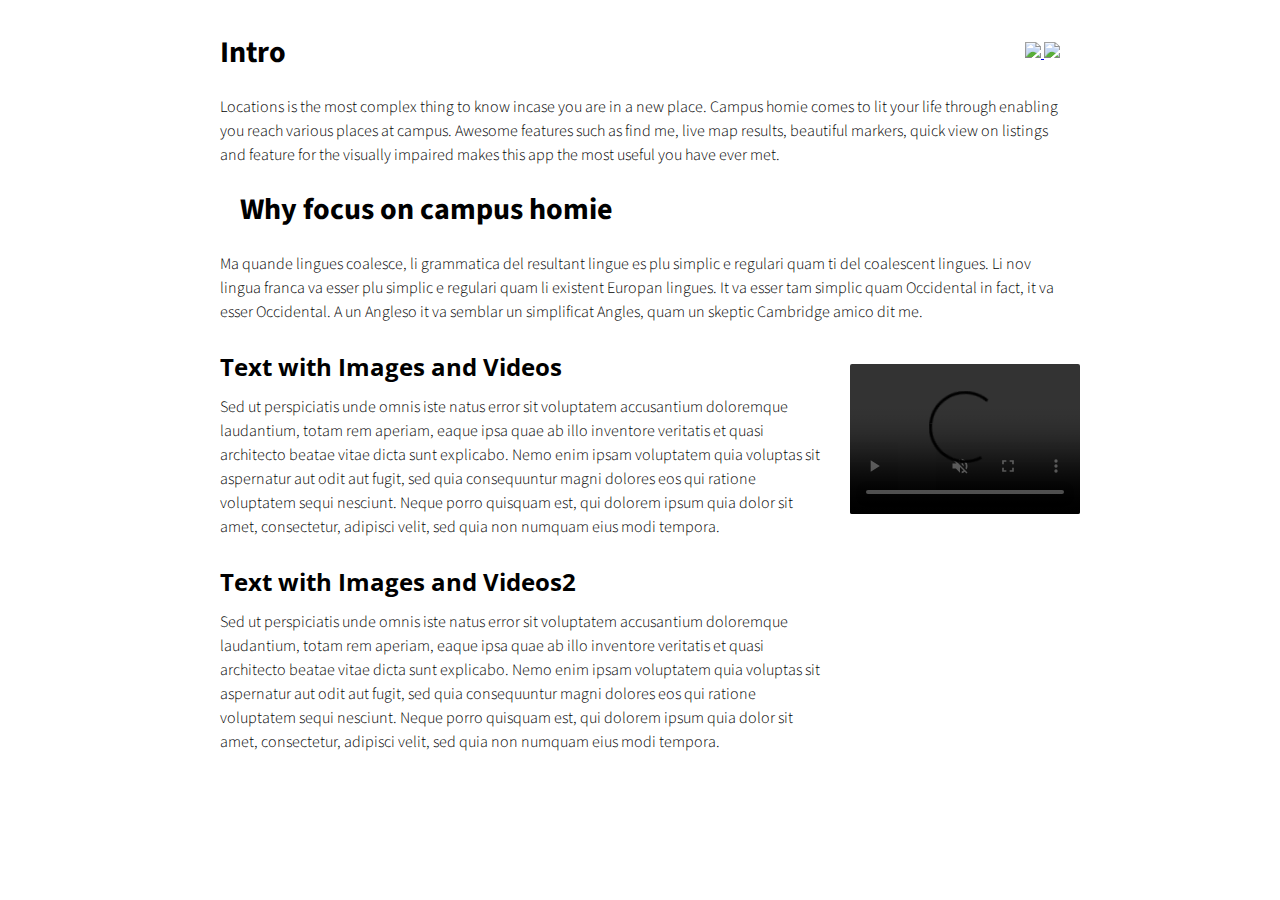
==== index.html @ 47cd6203 "Update index.html" ====
<!doctype html>
<html>

<head>
  <title>CAMPUS HOMIE</title>
  <meta charset="utf-8" name="viewport" content="width=device-width, initial-scale=1">
  <link href="css/frame.css" media="screen" rel="stylesheet" type="text/css" />
  <link href="css/controls.css" media="screen" rel="stylesheet" type="text/css" />
  <link href="css/custom.css" media="screen" rel="stylesheet" type="text/css" />
  <link href='https://fonts.googleapis.com/css?family=Open+Sans:400,700' rel='stylesheet' type='text/css'>
  <link href='https://fonts.googleapis.com/css?family=Open+Sans+Condensed:300,700' rel='stylesheet' type='text/css'>
  <link href="https://fonts.googleapis.com/css?family=Source+Sans+Pro:400,700" rel="stylesheet">
  <script src="https://ajax.googleapis.com/ajax/libs/jquery/3.3.1/jquery.min.js"></script>
  <script src="js/menu.js"></script>
  <style>
    .menu-index {
      color: rgb(255, 255, 255) !important;
      opacity: 1 !important;
      font-weight: 700 !important;
    }
    .video-size
{
  width: 230px;
  height: 400px;
}
  </style>
</head>

<body>
  <div class="menu-container"></div>
  <div class="content-container">
    <div class="content">
      <div class="content-table flex-column">
        <!-------------------------------------------------------------------------------------------->
        <!--Start Intro-->

        <div class="flex-row-space-between">
          <div class="flex-item flex-column">
            <p class="text badge-text">Intro</p>
          </div>
          <div class="flex-item flex-column">
            <div class="control-group">
              <a href="javascript:void(0)" target="_blank" class="custom-image-button">
                <img src="img/app-store-badge.png" width="150">
              </a>
              <a href="javascript:void(0)" target="_blank" class="custom-image-button">
                <img src="img/google-play-badge.png" width="150">
              </a>
            </div>
          </div>
        </div>
        <div class="flex-row">
          <div class="flex-item flex-column">
            <p class="text">
              Locations is the most complex thing to know incase you are in a new place. Campus homie comes to 
              lit your life through enabling you reach various places at campus. Awesome features such
              as find me, live map results, beautiful markers, quick view on listings and feature for the 
              visually impaired makes this app the most useful you have ever met. 
            </p>
           <div class="flex-item flex-column">
            <p class="text badge-text">Why focus on campus homie</p>
          </div>
            <p class="text">
              Ma quande lingues coalesce, li grammatica del resultant lingue es plu simplic e regulari quam ti del
              coalescent lingues. Li nov lingua franca va esser plu simplic e regulari quam li existent Europan lingues.
              It va esser tam simplic quam Occidental in fact, it va esser Occidental. A un Angleso it va semblar un
              simplificat Angles, quam un skeptic Cambridge amico dit me.
            </p>
          </div>
        </div>
        
        <!--End Text with Buttons-->
        <!-------------------------------------------------------------------------------------------->
        <!--Start video and text-->

        <div class="flex-row">
          <div class="flex-item flex-item-stretch-2 flex-column">
            <h2 class="add-top-margin">Text with Images and Videos</h2>
            <p class="text">
              Sed ut perspiciatis unde omnis iste natus error sit voluptatem accusantium doloremque laudantium, totam rem
              aperiam, eaque ipsa quae ab illo inventore veritatis et quasi architecto beatae vitae dicta sunt explicabo.
              Nemo enim ipsam voluptatem quia voluptas sit aspernatur aut odit aut fugit, sed quia consequuntur magni
              dolores eos qui ratione voluptatem sequi nesciunt. Neque porro quisquam est, qui dolorem ipsum quia dolor
              sit amet, consectetur, adipisci velit, sed quia non numquam eius modi tempora.
            </p>
            <h2 class="add-top-margin">Text with Images and Videos2</h2>
            <p class="text">
              Sed ut perspiciatis unde omnis iste natus error sit voluptatem accusantium doloremque laudantium, totam rem
              aperiam, eaque ipsa quae ab illo inventore veritatis et quasi architecto beatae vitae dicta sunt explicabo.
              Nemo enim ipsam voluptatem quia voluptas sit aspernatur aut odit aut fugit, sed quia consequuntur magni
              dolores eos qui ratione voluptatem sequi nesciunt. Neque porro quisquam est, qui dolorem ipsum quia dolor
              sit amet, consectetur, adipisci velit, sed quia non numquam eius modi tempora.
            </p>
          </div>
          <div class="video-size">
            <video preload controls autoplay loop muted playsinline class="image" >
              <source src="vid/mov_bbb.mp4" type="video/mp4">
              Your browser does not support the video tag.
            </video>
          </div>
        </div>        
</body>

</html>
---- css/frame.css ----
/*************************************************************************
 * GitHub: https://github.com/yenchiah/project-website-template
 * Version: v3.29
 * This CSS file is for the website frame
 * If you want to keep this template updated, avoid modifying this file
 * Instead, add your own CSS in the index.css
 *************************************************************************/

html,
body {
  margin: 0;
  padding: 0;
  background-color: white;
  font-family: 'Open Sans', Helvetica, Arial, sans-serif;
  left: 0;
  right: 0;
  width: auto;
}

a {
  outline: none;
  cursor: pointer;
}

img {
  -webkit-touch-callout: none;
  -webkit-user-select: none;
  -khtml-user-select: none;
  -moz-user-select: none;
  -ms-user-select: none;
  user-select: none;
}

video {
  -webkit-touch-callout: none;
  -webkit-user-select: none;
  -khtml-user-select: none;
  -moz-user-select: none;
  -ms-user-select: none;
  user-select: none;
  object-fit:contain;
}

h2 {
  font-size: 24px;
  margin: 10px 0 0 0;
  padding: 0;
  font-weight: bold;
  font-family: 'Open Sans', Helvetica, Arial, sans-serif;
}

h3 {
  font-size: 18px;
  margin: 10px 0 0 0;
  padding: 0;
  font-weight: bold;
  font-family: 'Open Sans', Helvetica, Arial, sans-serif;
}

ul,
ol {
  margin: 10px 0 10px 0;
}

li ol,
li ul {
  margin: 0;
}

hr {
  border: 0;
  height: 1px;
  background: #333;
  margin: 0 0 10px 0;
}

.menu-container {
  z-index: 2;
  position: relative;
  width: 100%;
  background-color: #212121;
  min-width: 300px;
  -webkit-touch-callout: none;
  -webkit-user-select: none;
  -khtml-user-select: none;
  -moz-user-select: none;
  -ms-user-select: none;
  user-select: none;
}

.menu {
  position: relative;
  margin: 0 auto;
  max-width: 900px;
}

.menu-table {
  padding: 10px 10px;
  width: 100%;
  margin: 0;
}

.menu-highlight {
  color: rgb(255, 255, 255) !important;
  opacity: 1 !important;
  font-weight: 700 !important;
}

.logo {
  margin-left: 20px;
}

.logo a {
  color: rgba(255, 255, 255, 0.8);
  font-family: 'Open Sans Condensed', Helvetica, Arial, sans-serif;
  font-size: 30px;
  text-decoration: none;
  font-weight: 700;
  flex: 1 auto;
}

.menu-button {
  width: 40px;
  height: 40px;
  display: none;
  cursor: pointer;
  margin-right: 20px;
}

.menu-button img {
  width: 30px;
  height: 30px;
}

.menu-items a {
  color: rgba(255, 255, 255, 0.8);
  text-decoration: none;
  font-weight: 400;
  font-size: 18px;
  flex: 1 auto;
  transition: opacity 0.1s ease-in-out;
  -moz-transition: opacity 0.1s ease-in-out;
  -webkit-transition: opacity 0.1s ease-in-out;
  font-family: 'Open Sans', Helvetica, Arial, sans-serif;
  white-space: nowrap;
}

.menu-items a:not(:last-child) {
  margin-right: 25px;
}

.menu-items a:hover {
  color: rgb(255, 255, 255);
  opacity: 1;
}

.content-container {
  z-index: 1;
  position: relative;
  width: 100%;
  min-width: 300px;
}

.content {
  position: relative;
  margin: 0 auto;
  font-size: 16px;
  font-family: 'Source Sans Pro', Helvetica, Arial, sans-serif;
  font-weight: 300;
  line-height: 1.5;
  max-width: 900px;
  overflow-x: auto;
}

.content p a,
.content ul a,
.content ol a {
  text-decoration: none;
  color: #005cbf;
}

.content p a:hover,
.content ul a:hover,
.content ol a:hover {
  text-decoration: underline;
}

.content-table {
  padding: 20px 10px;
  width: 100%;
  margin: 0;
}

.flex-column {
  display: flex;
  flex-direction: column;
  flex-wrap: wrap;
  justify-content: flex-start;
  align-items: stretch;
  align-content: stretch;
  box-sizing: border-box;
}

.flex-row-space-between {
  display: flex;
  flex-direction: row;
  flex-wrap: wrap;
  justify-content: space-between;
  align-items: center;
  align-content: stretch;
  box-sizing: border-box;
}

.flex-row {
  display: flex;
  flex-direction: row;
  flex-wrap: wrap;
  justify-content: flex-start;
  align-items: center;
  align-content: stretch;
  box-sizing: border-box;
}

.flex-row-center {
  display: flex;
  flex-direction: row;
  flex-wrap: wrap;
  justify-content: center;
  align-items: center;
  align-content: stretch;
  box-sizing: border-box;
}

.flex-item-stretch {
  flex: 1 auto;
}

.flex-item-stretch-2 {
  flex: 1 auto;
}

.flex-item-stretch-3 {
  flex: 1 auto;
}

.flex-item-stretch-4 {
  flex: 1 auto;
}

.flex-item-stretch-5 {
  flex: 1 auto;
}

.flex-item {
  margin: 0 20px;
}

.left-align {
  float: left;
}

.right-align {
  float: right;
}

.full-width {
  width: 100%;
}

.badge-text {
  font-size: 30px;
  font-weight: 700;
}

.text {
  margin: 10px 0 10px 0;
  padding: 0;
}

.text-large-margin {
  margin: 15px 0 15px 0;
  padding: 0;
}

.text-small-margin {
  margin: 5px 0 5px 0;
  padding: 0;
}

.text-no-margin {
  margin: 0;
  padding: 0;
}

.image {
  border-radius: 2px;
  width: 100%;
  margin: 15px 0;
  -webkit-touch-callout: none;
  -webkit-user-select: none;
  -khtml-user-select: none;
  -moz-user-select: none;
  -ms-user-select: none;
  user-select: none;
  display: flex;
}

.image.center {
  align-self: center;
}

.image img,
.image video {
  width: 100%;
  height: 100%;
  box-sizing: border-box;
  display: table-cell;
  overflow: hidden;
  border-radius: 2px;
}

.adaptive-image {
  background-position: center;
  background-repeat: no-repeat;
  background-size: cover;
}

.image-wrap-text {
  float: left;
  margin: 5px 40px 25px 0;
}

.image-caption {
  width: 100%;
  text-align: center;
  margin-top: -10px;
  margin-bottom: 10px;
}

.max-width-400 {
  max-width: 400px;
}

.max-width-140 {
  max-width: 140px;
}

ol.publication {
  display: flex;
  flex-direction: column-reverse;
  list-style: none;
  margin: 7px 0 7px 0;
  padding: 0;
  flex-wrap: wrap;
}

ol.publication li {
  display: flex;
  align-items: baseline;
  margin: 0;
  padding: 0;
}

ol.publication li p:before {
  line-height: 1;
  margin-right: 5px;
}

ol.publication.C-list {
  counter-reset: C-counter;
}

ol.publication.C-list li p {
  counter-increment: C-counter;
}

ol.publication.C-list li p:before {
  content: "[C"counter(C-counter)"]";
}

ol.publication.J-list {
  counter-reset: J-counter;
}

ol.publication.J-list li p {
  counter-increment: J-counter;
}

ol.publication.J-list li p:before {
  content: "[J"counter(J-counter)"]";
}

ol.publication.T-list {
  counter-reset: T-counter;
}

ol.publication.T-list li p {
  counter-increment: T-counter;
}

ol.publication.T-list li p:before {
  content: "[T"counter(T-counter)"]";
}

ol.publication.O-list {
  counter-reset: O-counter;
}

ol.publication.O-list li p {
  counter-increment: O-counter;
}

ol.publication.O-list li p:before {
  content: "[O"counter(O-counter)"]";
}

ol.publication.P-list {
  counter-reset: P-counter;
}

ol.publication.P-list li p {
  counter-increment: P-counter;
}

ol.publication.P-list li p:before {
  content: "[P"counter(P-counter)"]";
}

ol.publication.M-list {
  counter-reset: M-counter;
}

ol.publication.M-list li p {
  counter-increment: M-counter;
}

ol.publication.M-list li p:before {
  content: "[M"counter(M-counter)"]";
}

ol.publication.F-list {
  counter-reset: F-counter;
}

ol.publication.F-list li p {
  counter-increment: F-counter;
}

ol.publication.F-list li p:before {
  content: "[F"counter(F-counter)"]";
}

ol.publication.A-list {
  counter-reset: A-counter;
}

ol.publication.A-list li p {
  counter-increment: A-counter;
}

ol.publication.A-list li p:before {
  content: "[A"counter(A-counter)"]";
}

ol.nested {
  list-style: none;
  counter-reset: item;
}

ol.nested>li:before {
  counter-increment: item;
  content: counters(item, ".") ". ";
  padding-right: 0.6em;
}

.noselect {
  -webkit-touch-callout: none;
  -webkit-user-select: none;
  -khtml-user-select: none;
  -moz-user-select: none;
  -ms-user-select: none;
  user-select: none;
}

.center-align-content {
  display: flex;
  justify-content: center;
  align-items: center;
}

.left-align-content {
  display: flex;
  justify-content: flex-start;
  align-items: center;
}

.text-large {
  font-size: 20px;
}

.text-small {
  font-size: 12px;
}

.text-italic {
  font-style: italic;
}

.text-justify {
  text-align: justify;
}

.text-center {
  text-align: center;
}

.iframe-container {
  position: absolute;
  top: 61px;
  bottom: 0;
  left: 0;
  height: auto;
  width: 100%;
  min-width: 300px;
}

.iframe {
  border: 0;
  width: 100%;
  height: 100%;
}

.iframe-in-body {
  width: 100%;
  height: 400px;
  border: 1px solid #666666;
  margin: 15px 0;
}

.iframe-in-tab {
  width: 100%;
  height: 400px;
  border: 0;
  margin: 0;
  padding: 0;
}

.force-no-scroll {
  overflow-y: hidden;
}

.force-scroll {
  overflow-y: scroll;
}

.highlight-text {
  font-weight: bold;
}

.custom-text-info,
.custom-text-info p,
.custom-text-info a {
  color: #17a2b8;
}

.custom-text-info a:hover {
  color: #007082;
}

.custom-text-primary,
.custom-text-primary p,
.custom-text-primary a {
  color: #007bff;
}

.custom-text-primary a:hover {
  color: #005cbf;
}

.custom-text-danger,
.custom-text-danger p,
.custom-text-danger a {
  color: #dc3545;
}

.custom-text-danger a:hover {
  color: #a71120;
}

.gallery {
  display: flex;
  flex-direction: row;
  flex-wrap: wrap;
  justify-content: flex-start;
  align-items: center;
  align-content: stretch;
  box-sizing: border-box;
  width: 100%;
  padding: 0 10px;
}

.gallery a {
  border: 1px solid rgba(0, 0, 0, 0);
  color: black;
  text-decoration: none;
  padding: 10px;
  cursor: default;
  -webkit-touch-callout: none;
  -webkit-user-select: none;
  -khtml-user-select: none;
  -moz-user-select: none;
  -ms-user-select: none;
  user-select: none;
}

.gallery a>img,
.gallery a>video {
  border-radius: 2px;
  width: 100%;
  background-image: url(../img/loading.gif);
  background-repeat: no-repeat;
  background-size: 30px 30px;
  background-position: center;
  min-height: 50px;
}

.gallery a>div {
  width: 100%;
  text-align: center;
}

.custom-table-container {
  display: grid;
  width: fit-content;
  width: -moz-fit-content;
  margin: 15px 0;
}

.custom-table-container.center {
  margin-left: auto;
  margin-right: auto;
}

.custom-table {
  display: block;
  overflow-x: auto;
  border: 1px solid #666666;
  border-collapse: collapse;
  border-spacing: 0;
  empty-cells: show;
  margin: 0;
  padding: 0;
}

.custom-table thead {
  text-align: left;
  border-bottom: 1px solid #666666;
}

.custom-table tfoot {
  border-top: 1px solid #666666;
}

.custom-table tr.bg-color-gray {
  background-color: #dadada;
}

.custom-table tr.bg-color-light-gray {
  background-color: #efefef;
}

.custom-table td,
.custom-table th {
  padding: 5px 10px;
}

.no-top-margin {
  margin-top: 0;
}

.no-bottom-margin {
  margin-bottom: 0;
}

.break-long-url {
  /* These are technically the same, but use both */
  overflow-wrap: break-word;
  word-wrap: break-word;

  -ms-word-break: break-all;
  /* This is the dangerous one in WebKit, as it breaks things wherever */
  word-break: break-all;
  /* Instead use this non-standard one: */
  word-break: break-word;

  /* Adds a hyphen where the word breaks, if supported (No Blink) */
  -ms-hyphens: auto;
  -moz-hyphens: auto;
  -webkit-hyphens: auto;
  hyphens: auto;
}

.graph-title {
  font-size: 20px;
  margin-bottom: 0;
  margin-top: 15px;
}

.add-top-margin {
  margin-top: 15px;
}

.add-top-margin-small {
  margin-top: 5px;
}

.add-top-margin-large {
  margin-top: 20px;
}

.add-bottom-margin {
  margin-bottom: 15px;
}

.add-bottom-margin-small {
  margin-bottom: 5px;
}

.add-bottom-margin-large {
  margin-bottom: 20px;
}

@media screen and (min-width: 900px) {
  .flex-item-stretch {
    flex: 1;
  }

  .flex-item-stretch-2 {
    flex: 2;
  }

  .flex-item-stretch-3 {
    flex: 3;
  }

  .flex-item-stretch-4 {
    flex: 4;
  }

  .flex-item-stretch-5 {
    flex: 5;
  }
}

@media screen and (max-width: 750px) {
  .logo {
    -webkit-tap-highlight-color: transparent;
  }

  .menu-items {
    display: none;
    width: 100%;
  }

  .menu-items a:first-child {
    margin-top: 10px;
  }

  .menu-items a {
    width: 100%;
    padding: 10px 0;
    border-top: 1px solid rgba(255, 255, 255, 0.5);
  }

  .menu-button {
    display: flex;
    flex-direction: row;
    flex-wrap: wrap;
    justify-content: flex-end;
    align-items: center;
    align-content: stretch;
    box-sizing: border-box;
    -webkit-tap-highlight-color: transparent;
  }

  .menu-button:focus {
    pointer-events: none;
  }

  .menu-button:focus+.menu-items {
    display: block;
  }

  .menu-button:focus+.menu-items a {
    display: block;
  }

  .menu-items:hover {
    display: block;
  }

  .menu-items>a {
    display: block;
  }

  .image-wrap-text {
    max-width: 100%;
    margin-bottom: 20px;
    margin-right: 0;
  }
}

@media screen and (min-width: 900px) {
  .gallery a {
    flex: 1 0 25%;
    max-width: 25%;
  }
}

@media screen and (min-width: 700px) and (max-width: 900px) {
  .gallery a {
    flex: 1 0 33.3%;
    max-width: 33.3%;
  }
}

@media screen and (min-width: 500px) and (max-width: 700px) {
  .gallery a {
    flex: 1 0 50%;
    max-width: 50%;
  }
}

@media screen and (max-width: 500px) {
  .gallery a {
    flex: 1 0 100%;
    max-width: 100%;
  }
}
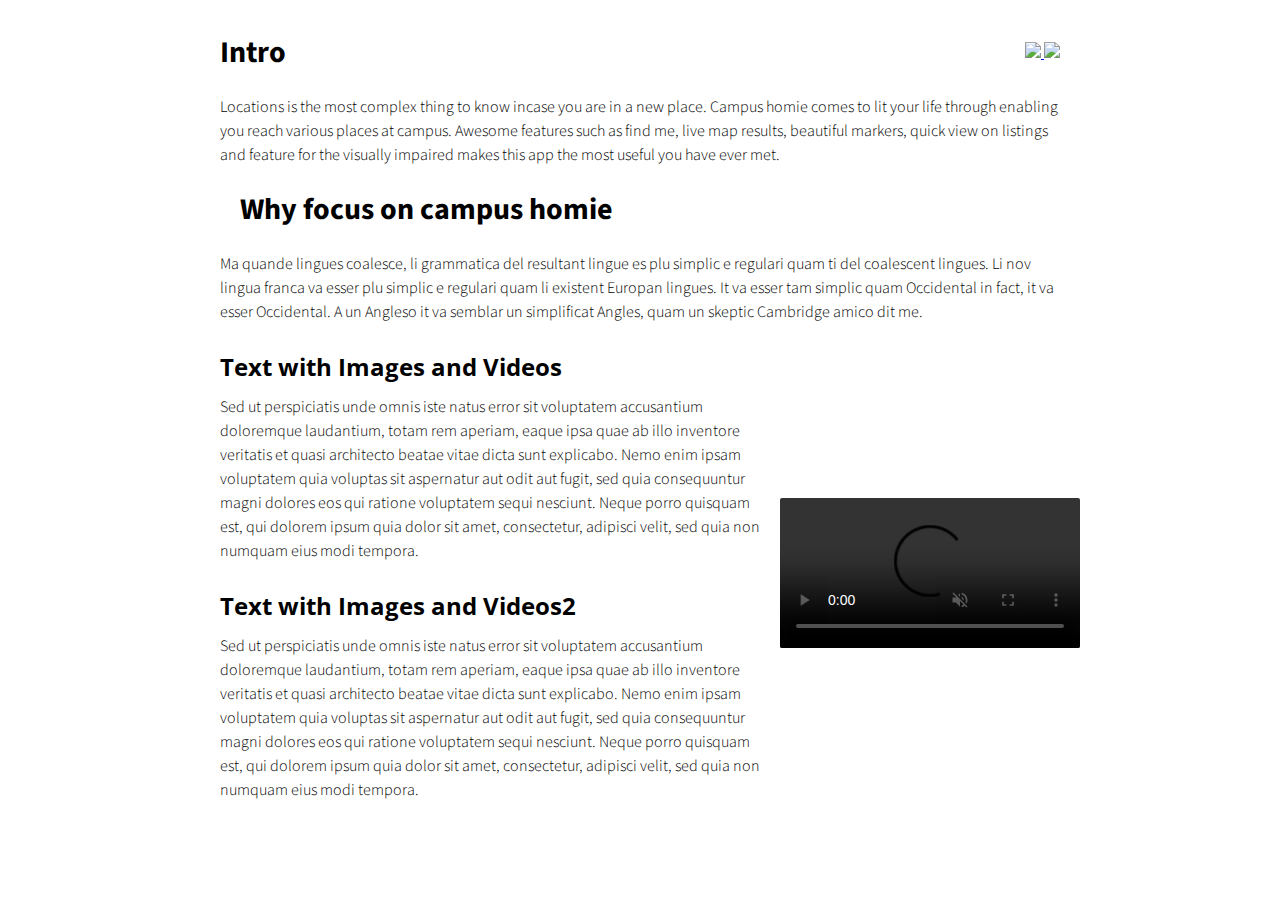
==== commit a4493d2c: "Update index.html" ====
--- a/index.html
+++ b/index.html
@@ -20,9 +20,7 @@
     }
     .video-size
 {
-  width: 230px;
-  height: 400px;
-}
+  object-fit: contain;
   </style>
 </head>
 
@@ -94,7 +92,7 @@
           </div>
           <div class="video-size">
             <video preload controls autoplay loop muted playsinline class="image" >
-              <source src="vid/mov_bbb.mp4" type="video/mp4">
+              <source src="vid/VID-20220204-WA0001.mp4" type="video/mp4">
               Your browser does not support the video tag.
             </video>
           </div>
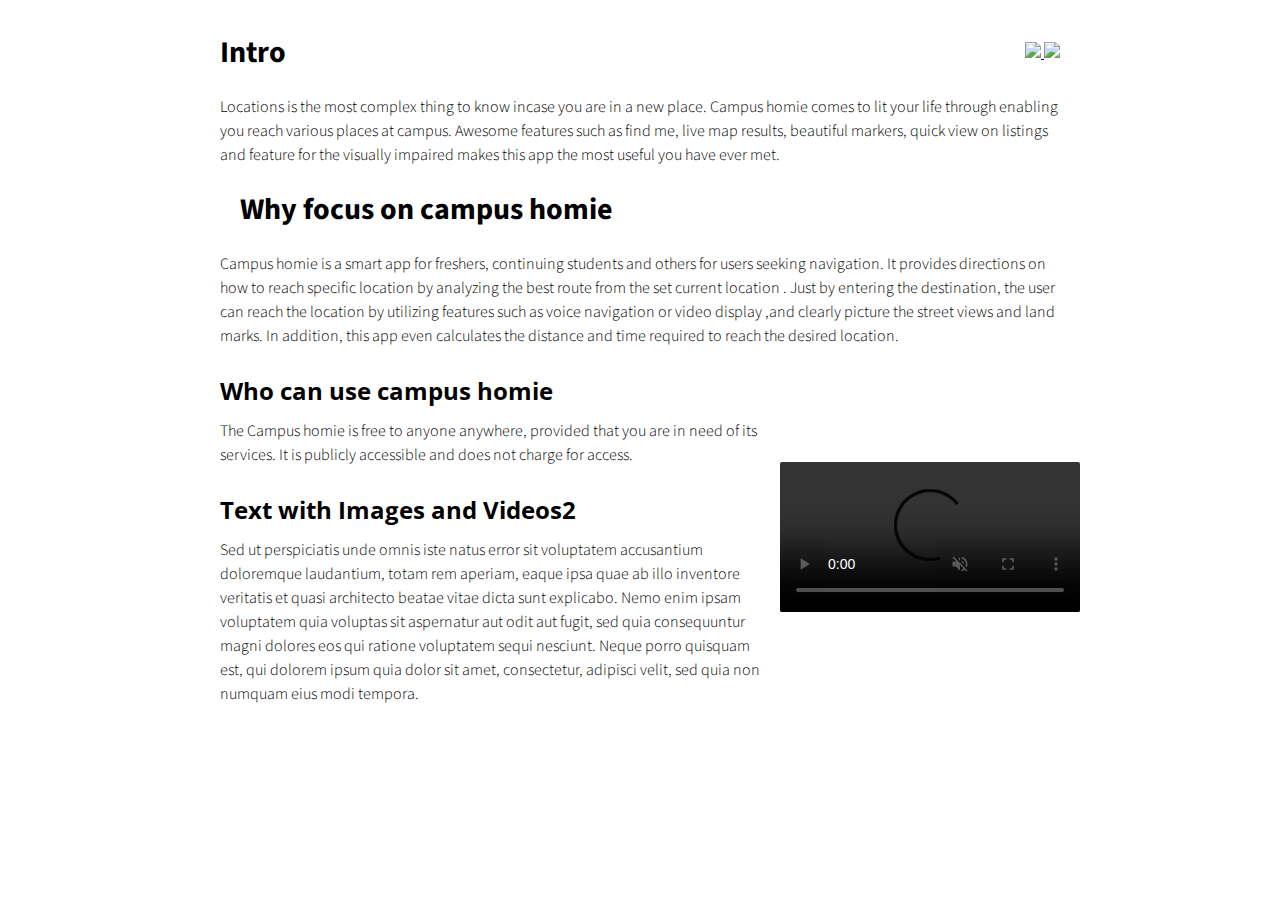
==== commit 1568a08f: "Update index.html" ====
--- a/index.html
+++ b/index.html
@@ -3,6 +3,7 @@
 
 <head>
   <title>CAMPUS HOMIE</title>
+  <link rel="icon" href="icon_path" type="img/logo1.jpg">
   <meta charset="utf-8" name="viewport" content="width=device-width, initial-scale=1">
   <link href="css/frame.css" media="screen" rel="stylesheet" type="text/css" />
   <link href="css/controls.css" media="screen" rel="stylesheet" type="text/css" />
@@ -59,10 +60,12 @@
             <p class="text badge-text">Why focus on campus homie</p>
           </div>
             <p class="text">
-              Ma quande lingues coalesce, li grammatica del resultant lingue es plu simplic e regulari quam ti del
-              coalescent lingues. Li nov lingua franca va esser plu simplic e regulari quam li existent Europan lingues.
-              It va esser tam simplic quam Occidental in fact, it va esser Occidental. A un Angleso it va semblar un
-              simplificat Angles, quam un skeptic Cambridge amico dit me.
+            Campus homie  is a smart app for freshers, continuing students and others for users seeking navigation. 
+            It provides directions on how to reach specific location by analyzing the best route from the set 
+            current location . Just by entering the destination, the user can reach the location by utilizing 
+             features such as voice navigation or video display ,and clearly picture the street views and land 
+             marks. In addition, this app even calculates the distance and time required to reach the desired 
+              location. 
             </p>
           </div>
         </div>
@@ -73,13 +76,10 @@
 
         <div class="flex-row">
           <div class="flex-item flex-item-stretch-2 flex-column">
-            <h2 class="add-top-margin">Text with Images and Videos</h2>
+            <h2 class="add-top-margin">Who can use campus homie</h2>
             <p class="text">
-              Sed ut perspiciatis unde omnis iste natus error sit voluptatem accusantium doloremque laudantium, totam rem
-              aperiam, eaque ipsa quae ab illo inventore veritatis et quasi architecto beatae vitae dicta sunt explicabo.
-              Nemo enim ipsam voluptatem quia voluptas sit aspernatur aut odit aut fugit, sed quia consequuntur magni
-              dolores eos qui ratione voluptatem sequi nesciunt. Neque porro quisquam est, qui dolorem ipsum quia dolor
-              sit amet, consectetur, adipisci velit, sed quia non numquam eius modi tempora.
+              The Campus homie is free to anyone anywhere, provided that you are in need of its services. It is  
+              publicly accessible and does not charge for access.
             </p>
             <h2 class="add-top-margin">Text with Images and Videos2</h2>
             <p class="text">
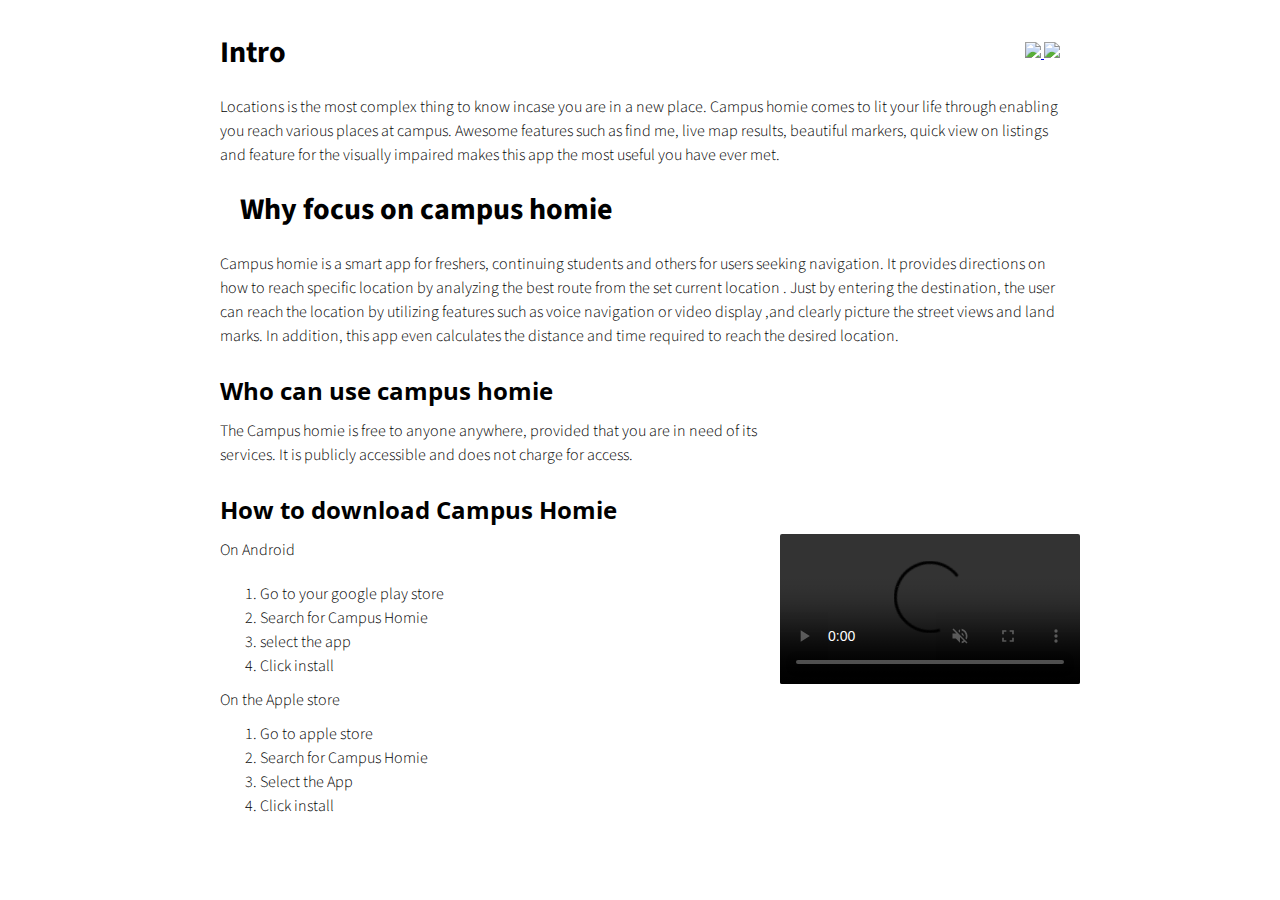
==== commit 0fcd3309: "Update index.html" ====
--- a/index.html
+++ b/index.html
@@ -3,7 +3,10 @@
 
 <head>
   <title>CAMPUS HOMIE</title>
-  <link rel="icon" href="icon_path" type="img/logo1.jpg">
+  <link rel="apple-touch-icon" sizes="180x180" href="img/apple-touch-icon.png">
+  <link rel="icon" type="image/png" sizes="32x32" href="img/favicon-32x32.png">
+  <link rel="icon" type="image/png" sizes="16x16" href="img/favicon-16x16.png">
+  <link rel="manifest" href="img/site.webmanifest">
   <meta charset="utf-8" name="viewport" content="width=device-width, initial-scale=1">
   <link href="css/frame.css" media="screen" rel="stylesheet" type="text/css" />
   <link href="css/controls.css" media="screen" rel="stylesheet" type="text/css" />
@@ -81,13 +84,22 @@
               The Campus homie is free to anyone anywhere, provided that you are in need of its services. It is  
               publicly accessible and does not charge for access.
             </p>
-            <h2 class="add-top-margin">Text with Images and Videos2</h2>
+            <h2 class="add-top-margin">How to download Campus Homie</h2>
             <p class="text">
-              Sed ut perspiciatis unde omnis iste natus error sit voluptatem accusantium doloremque laudantium, totam rem
-              aperiam, eaque ipsa quae ab illo inventore veritatis et quasi architecto beatae vitae dicta sunt explicabo.
-              Nemo enim ipsam voluptatem quia voluptas sit aspernatur aut odit aut fugit, sed quia consequuntur magni
-              dolores eos qui ratione voluptatem sequi nesciunt. Neque porro quisquam est, qui dolorem ipsum quia dolor
-              sit amet, consectetur, adipisci velit, sed quia non numquam eius modi tempora.
+              On Android
+              <ol>
+                <li>Go to your google play store </li>
+                <li>Search for Campus Homie</li>
+                <li>select the app</li>
+                <li>Click install</li>
+            </ol>
+            On the Apple store
+            <ol>
+              <li>Go to apple store</li>
+              <li>Search for Campus Homie</li>
+              <li>Select the App</li>
+              <li>Click install</li>
+            </ol>
             </p>
           </div>
           <div class="video-size">
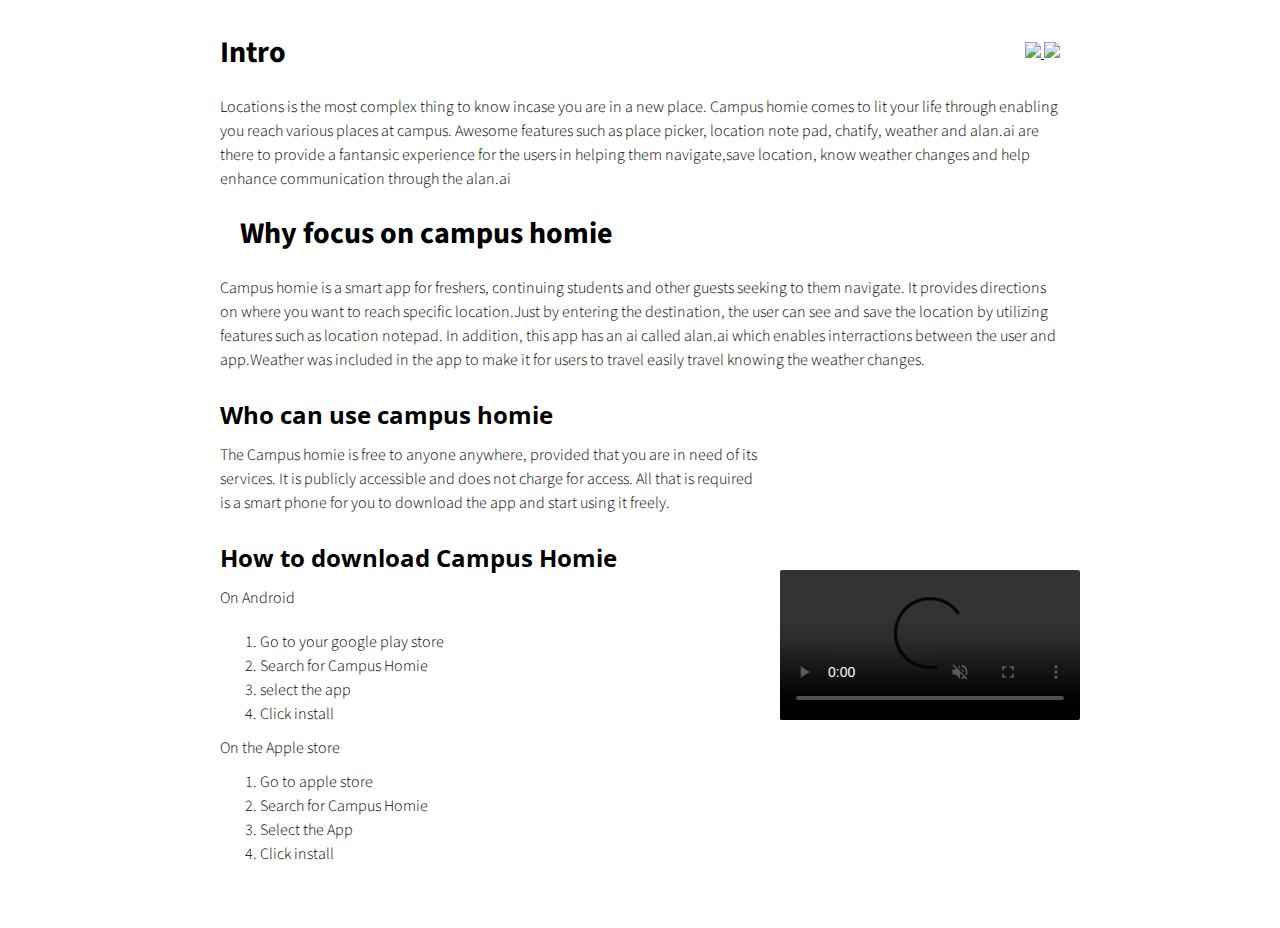
==== commit fe572048: "Update index.html" ====
--- a/index.html
+++ b/index.html
@@ -56,19 +56,19 @@
             <p class="text">
               Locations is the most complex thing to know incase you are in a new place. Campus homie comes to 
               lit your life through enabling you reach various places at campus. Awesome features such
-              as find me, live map results, beautiful markers, quick view on listings and feature for the 
-              visually impaired makes this app the most useful you have ever met. 
+              as place picker, location note pad, chatify, weather and alan.ai are there to provide a fantansic
+              experience for the users in helping them navigate,save location, know weather changes and help enhance
+              communication through the alan.ai
             </p>
            <div class="flex-item flex-column">
             <p class="text badge-text">Why focus on campus homie</p>
           </div>
             <p class="text">
-            Campus homie  is a smart app for freshers, continuing students and others for users seeking navigation. 
-            It provides directions on how to reach specific location by analyzing the best route from the set 
-            current location . Just by entering the destination, the user can reach the location by utilizing 
-             features such as voice navigation or video display ,and clearly picture the street views and land 
-             marks. In addition, this app even calculates the distance and time required to reach the desired 
-              location. 
+            Campus homie  is a smart app for freshers, continuing students and other guests seeking to them navigate. 
+            It provides directions on where you want to reach specific location.Just by entering the destination, the
+            user can see and save the location by utilizing features such as location notepad. In addition, this app 
+            has an ai called alan.ai which enables interractions between the user and app.Weather was included in the
+            app to make it for users to travel easily travel knowing the weather changes.
             </p>
           </div>
         </div>
@@ -82,7 +82,8 @@
             <h2 class="add-top-margin">Who can use campus homie</h2>
             <p class="text">
               The Campus homie is free to anyone anywhere, provided that you are in need of its services. It is  
-              publicly accessible and does not charge for access.
+              publicly accessible and does not charge for access. All that is required is a smart phone for you to
+              download the app and start using it freely.
             </p>
             <h2 class="add-top-margin">How to download Campus Homie</h2>
             <p class="text">
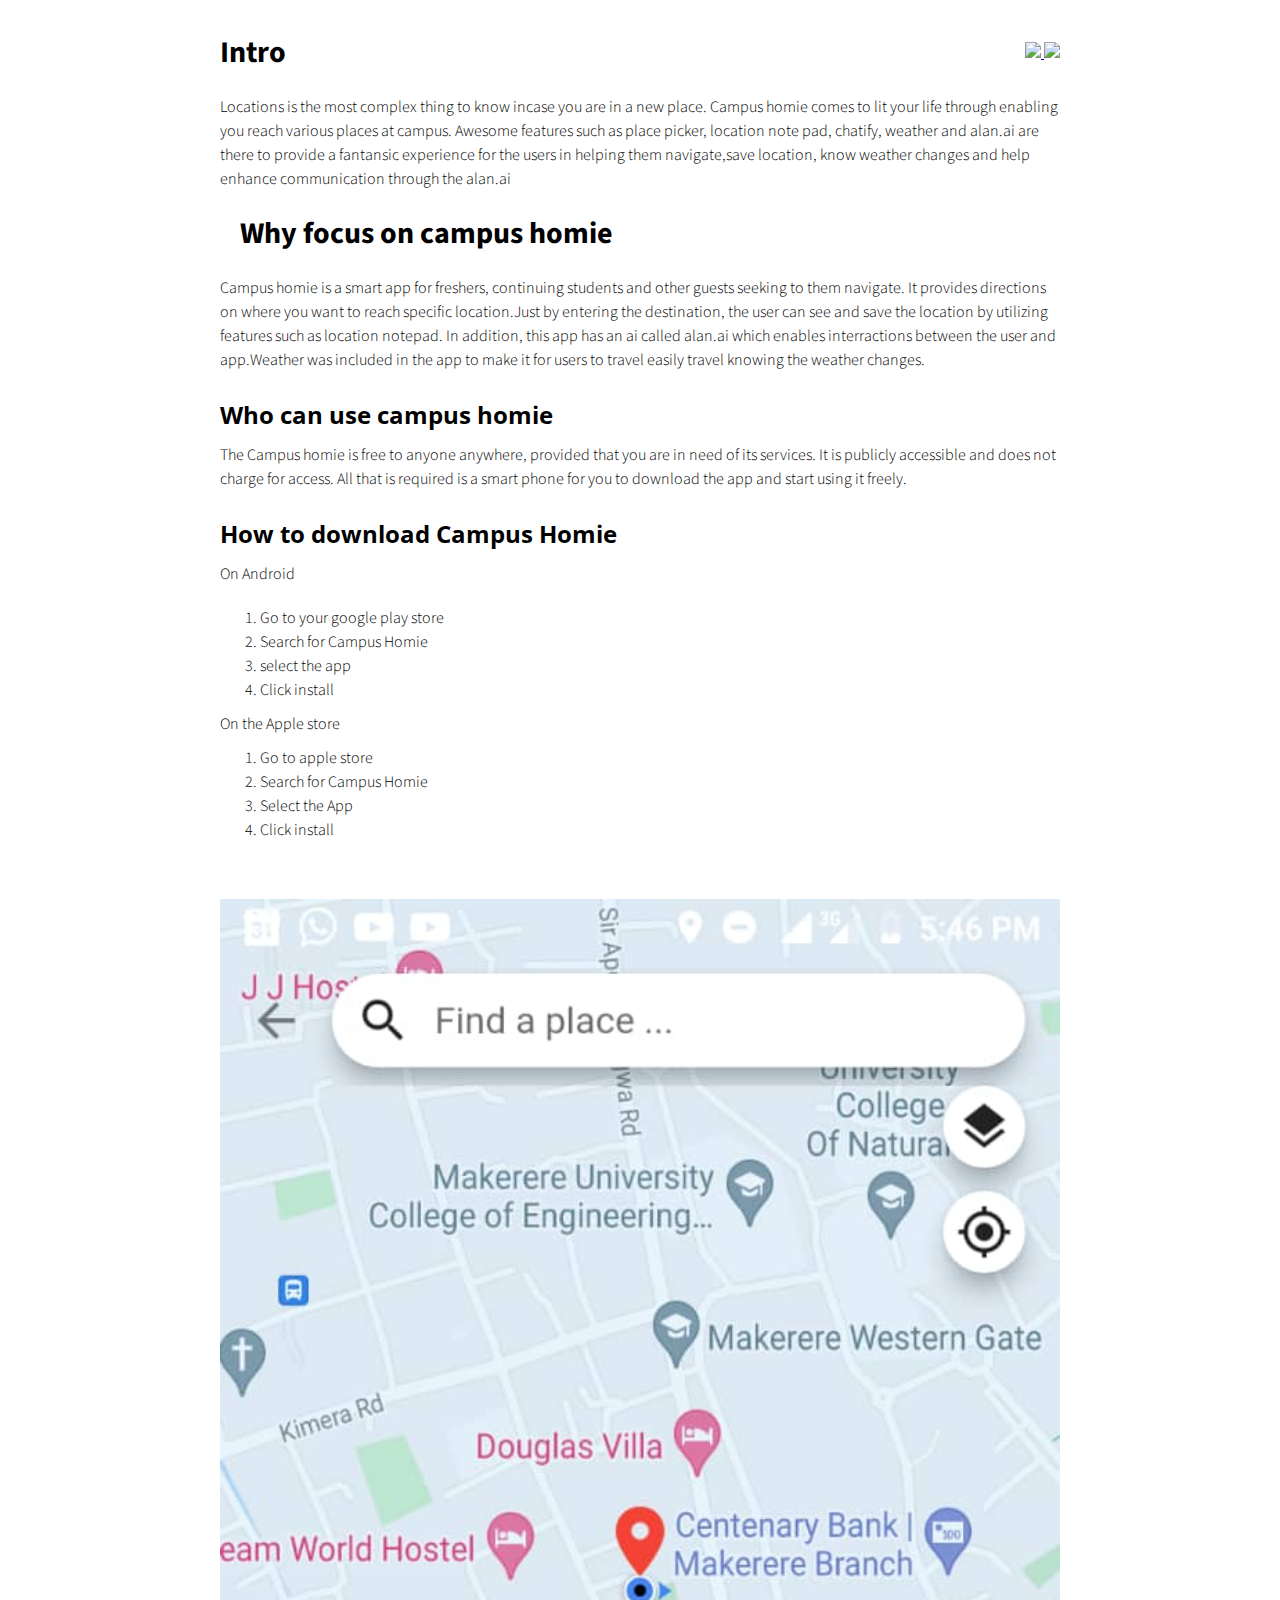
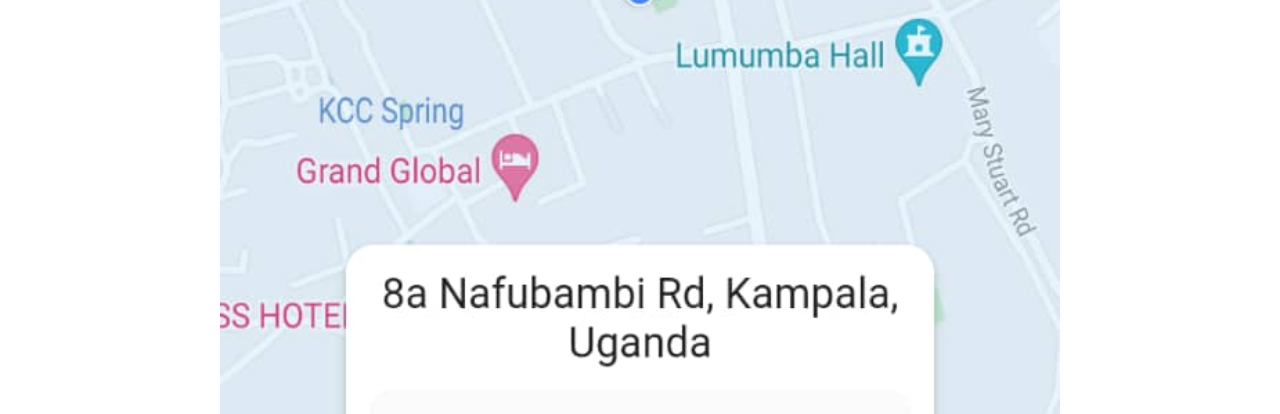
==== commit 4c003438: "Update index.html" ====
--- a/index.html
+++ b/index.html
@@ -24,7 +24,7 @@
     }
     .video-size
 {
-  object-fit: contain;
+ ;
   </style>
 </head>
 
@@ -103,11 +103,10 @@
             </ol>
             </p>
           </div>
-          <div class="video-size">
-            <video preload controls autoplay loop muted playsinline class="image" >
-              <source src="vid/VID-20220204-WA0001.mp4" type="video/mp4">
-              Your browser does not support the video tag.
-            </video>
+          </div>
+          <div class="flex-item flex-item-stretch flex-column">
+            <img class="image" src="img/7.jpg" align="right">
+          </div>
           </div>
         </div>        
 </body>
